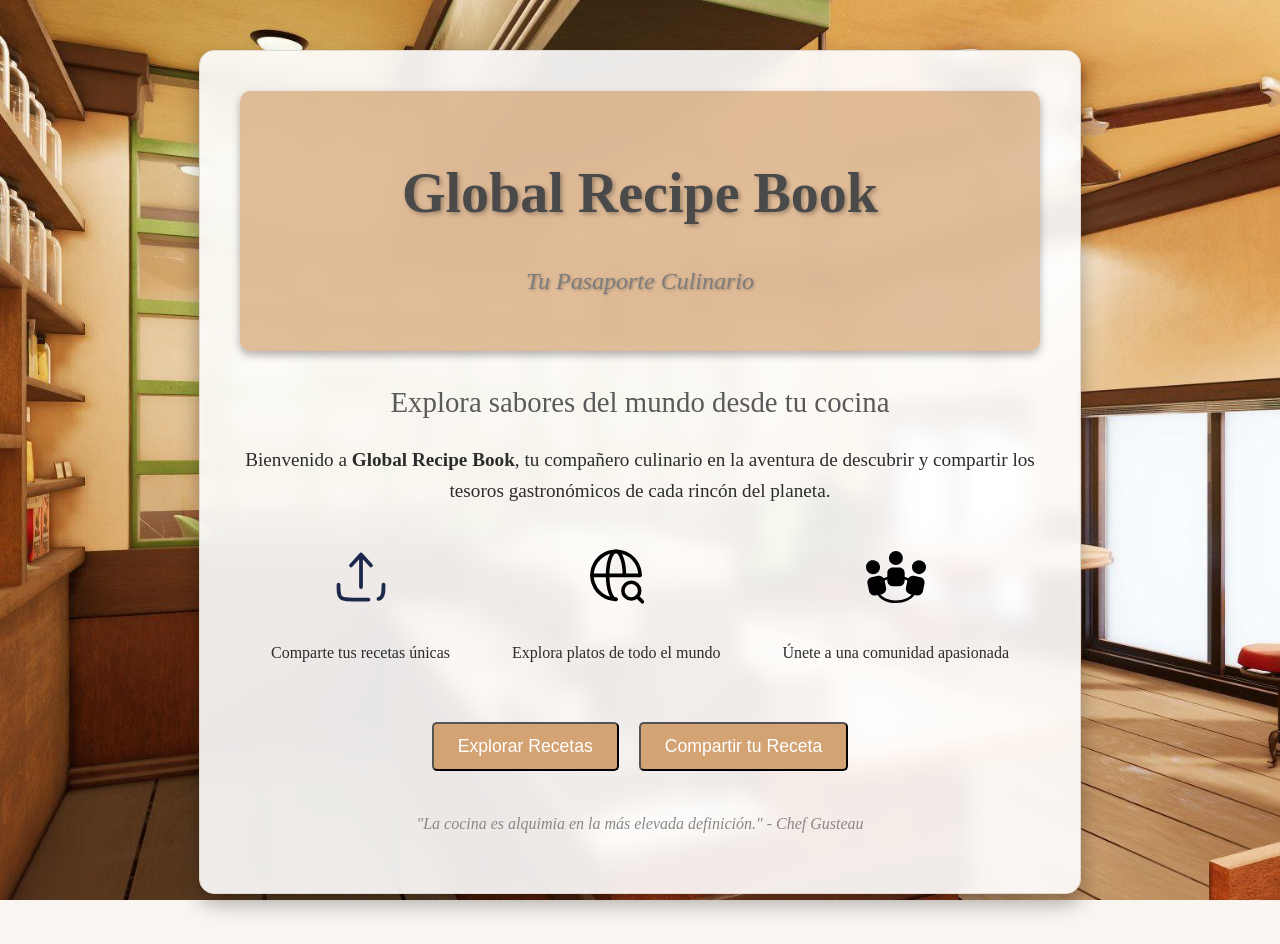
==== src/main/webapp/index.html @ 0975991b "Commit inicial del proyecto, ya incluye un esqueleto y avances del proyecto" ====
<!DOCTYPE html>
<html lang="es">
    <head>
        <meta charset="UTF-8">
        <meta name="viewport" content="width=device-width, initial-scale=1.0">
        <title>Global Recipe Book - Tu Pasaporte Culinario</title>
        <link rel="stylesheet" href="css/index.css">
        <script src="js/index.js"></script>
    </head>
    <body>
        <div class="book-cover">
            <header>
                <h1 class="book-title">Global Recipe Book</h1>
                <p class="book-subtitle">Tu Pasaporte Culinario</p>
            </header>

            <main>
                <section class="intro">
                    <p class="tagline">Explora sabores del mundo desde tu
                        cocina</p>
                    <p class="description">Bienvenido a <strong>Global Recipe
                            Book</strong>, tu compañero culinario en la aventura
                        de descubrir y compartir los tesoros gastronómicos de
                        cada rincón del planeta.</p>
                </section>

                <section class="features">
                    <div class="feature">
                        <img src="resources/img/upload-icon.svg"
                            alt="Icono de subida" class="feature-icon">
                        <p>Comparte tus recetas únicas</p>
                    </div>
                    <div class="feature">
                        <img src="resources/img/search-icon.svg"
                            alt="Icono de exploración" class="feature-icon">
                        <p>Explora platos de todo el mundo</p>
                    </div>
                    <div class="feature">
                        <img src="resources/img/community-icon.svg"
                            alt="Icono de comunidad" class="feature-icon">
                        <p>Únete a una comunidad apasionada</p>
                    </div>
                </section>

                <section class="cta-section">
                    
                    <form action="ExplorarServlet" method="post">
                        <button type="submit" class="cta-button upload">Explorar Recetas</button>
                    </form>
                    <form action="IndexServlet" method="post">
                        <button type="submit" class="cta-button upload">Compartir tu Receta</button>
                    </form>
                </section>
            </main>

            <footer>
                <p class="quote">"La cocina es el paisaje puesto en la olla." -
                    Proverbio chino</p>
            </footer>
        <script>
            document.addEventListener("DOMContentLoaded", function() {
                const quotes = [
                    '"La cocina es el paisaje puesto en la olla." - Proverbio chino',
                    '"La cocina es el arte más grande de la paz." - Masaharu Morimoto',
                    '"El secreto de una buena cocina reside en el respeto hacia los ingredientes." - Alain Ducasse',
                    '"Cocinar es como amar, hay que hacerlo sin miedo o no intentarlo." - Harriet Van Horne',
                    '"La comida es nuestra conexión común, una experiencia universal." - James Beard',
                    '"La cocina es una forma de arte, y todo gran artista necesita inspiración." - Chef Gusteau',
                    '"La buena comida es el fundamento de la verdadera felicidad." - Auguste Escoffier',
                    '"Cocinar es una filosofía; no es una receta." - Marco Pierre White',
                    '"La cocina es alquimia en la más elevada definición." - Chef Gusteau',
                    '"La comida es la parte material de la alimentación, pero el vino es la parte espiritual de nuestro alimento." - Alejandro Dumas',
                    '"La cocina es el corazón del hogar." - Proverbio irlandés',
                    '"La comida es símbolo de amor cuando las palabras son inadecuadas." - Alan D. Wolfelt',
                    '"La cocina es una forma de decir te amo." - Anónimo',
                    '"La comida es la esencia de la vida." - Anónimo',
                    '"La cocina es el arte de transformar los ingredientes en amor." - Anónimo',
                    '"La comida es la medicina más poderosa y la forma más poderosa de amor." - Dr. Mark Hyman',
                    '"La cocina es una aventura, y la mejor forma de aprender es experimentando." - Julia Child',
                    '"La comida es la base de la verdadera felicidad." - Auguste Escoffier',
                    '"La cocina es una forma de arte, y todo gran artista necesita inspiración." - Chef Gusteau',
                    '"La comida es nuestra conexión común, una experiencia universal." - James Beard'
                ];

                const randomQuote = quotes[Math.floor(Math.random() * quotes.length)];
                document.querySelector("footer .quote").textContent = randomQuote;
            });
        </script>
        </div>
    </body>
</html>
---- src/main/webapp/css/index.css ----
body {
    font-family: 'Cormorant Garamond', serif;
    background-color: #f9f5f0;
    color: #2c2c2c;
    line-height: 1.6;
    background-image: url('../resources/img/elegant-background.jpg');
    background-size: cover;
    background-attachment: fixed;
}

header {
    background-color: rgba(212, 163, 115, 0.7);
    color: #fff;
    padding: 20px 0;
    border-radius: 10px;
    text-align: center;
    box-shadow: 0 4px 8px rgba(0, 0, 0, 0.3);
}

.book-cover {
    max-width: 800px;
    margin: 50px auto;
    padding: 40px;
    background-color: rgba(255, 255, 255, 0.9);
    border: 1px solid #e0d9d1;
    border-radius: 15px;
    box-shadow: 0 10px 20px rgba(0, 0, 0, 0.3);
    backdrop-filter: blur(10px);
}

.book-title {
    font-size: 3.5em;
    color: #4a4a4a;
    text-align: center;
    margin-bottom: 10px;
    text-shadow: 2px 2px 4px rgba(0, 0, 0, 0.3);
}

.book-subtitle {
    font-size: 1.5em;
    color: #7d7d7d;
    text-align: center;
    font-style: italic;
    margin-bottom: 30px;
    text-shadow: 1px 1px 3px rgba(0, 0, 0, 0.3);
}

.tagline {
    font-size: 1.8em;
    text-align: center;
    color: #5a5a5a;
    margin-bottom: 20px;
}

.description {
    text-align: center;
    font-size: 1.2em;
    margin-bottom: 40px;
}

.features {
    display: flex;
    justify-content: space-around;
    margin-bottom: 40px;
}

.feature {
    text-align: center;
}

.feature-icon {
    width: 60px;
    height: 60px;
    margin-bottom: 10px;
    transition: transform 0.3s ease;
}

.feature-icon:hover {
    transform: scale(1.1);
}

.cta-section {
    display: flex;
    justify-content: center;
    gap: 20px;
    margin-top: 40px;
}

.cta-button {
    padding: 12px 24px;
    font-size: 1.1em;
    text-decoration: none;
    color: #fff;
    background-color: #d4a373;
    border-radius: 5px;
    transition: background-color 0.3s ease, transform 0.3s ease;
}

.cta-button:hover {
    background-color: #c68b59;
    transform: translateY(-3px);
}

.quote {
    font-style: italic;
    text-align: center;
    color: #888;
    margin-top: 40px;
}
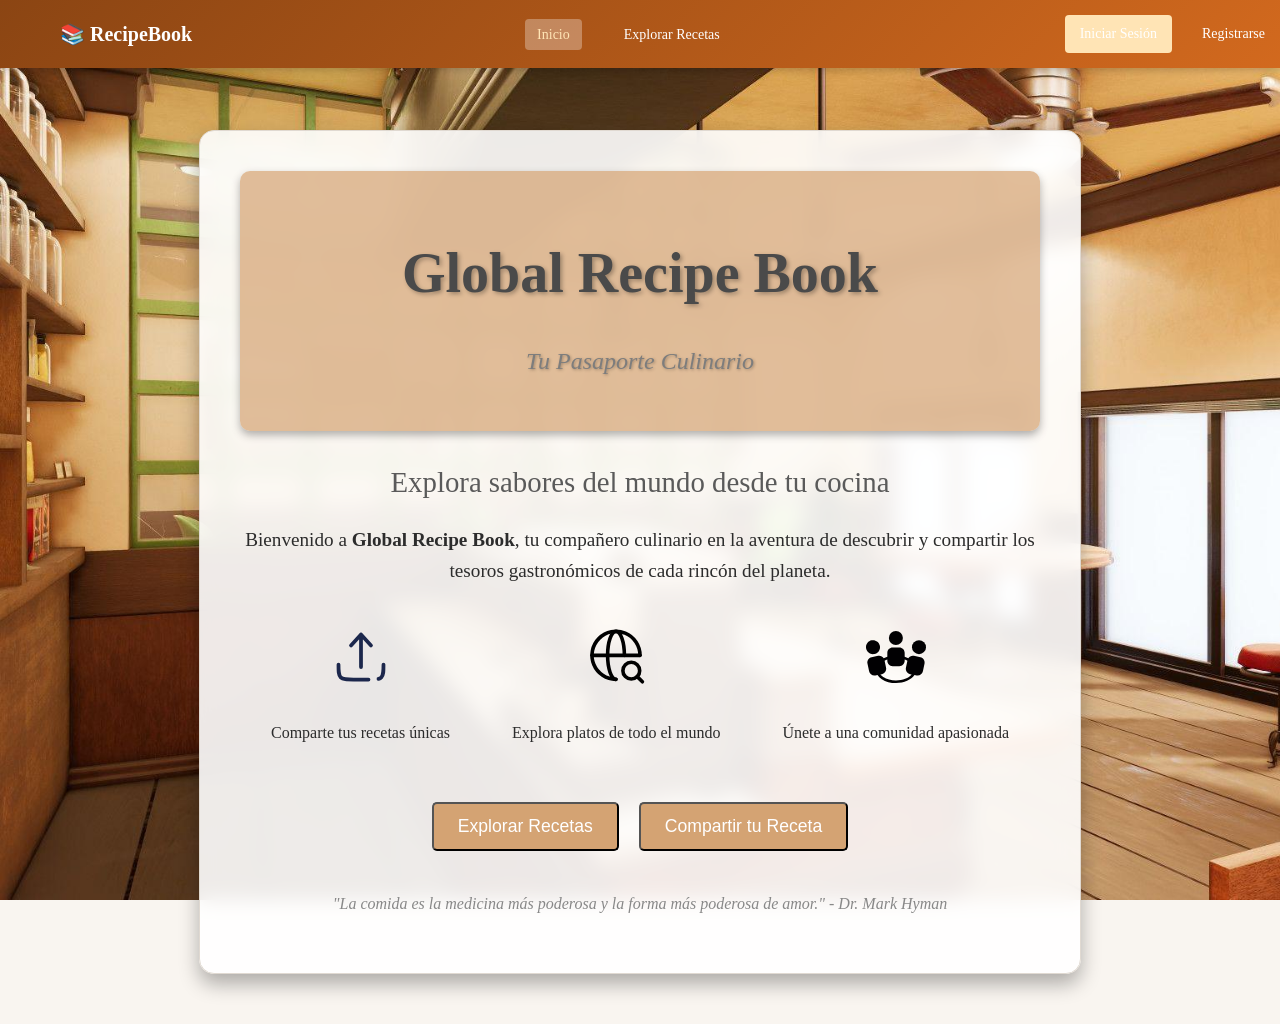
==== commit 8dd06262: "feat: Inclusión de un div para cada pagina de exploración que referencia los sitios principales para" ====
--- a/src/main/webapp/index.html
+++ b/src/main/webapp/index.html
@@ -4,10 +4,24 @@
         <meta charset="UTF-8">
         <meta name="viewport" content="width=device-width, initial-scale=1.0">
         <title>Global Recipe Book - Tu Pasaporte Culinario</title>
+        <link rel="stylesheet" href="css/navbar.css">
         <link rel="stylesheet" href="css/index.css">
         <script src="js/index.js"></script>
     </head>
     <body>
+        <nav class="navbar">
+            <div class="navbar-container">
+                <a href="index.html" class="navbar-brand">📚 RecipeBook</a>
+                <ul class="navbar-nav">
+                    <li><a href="index.html" class="active">Inicio</a></li>
+                    <li><a href="explorar.html">Explorar Recetas</a></li>
+                </ul>
+                <div class="navbar-user-section">
+                    <a href="login.jsp" class="btn-login">Iniciar Sesión</a>
+                    <a href="registro.jsp">Registrarse</a>
+                </div>
+            </div>
+        </nav>
         <div class="book-cover">
             <header>
                 <h1 class="book-title">Global Recipe Book</h1>
--- a/src/main/webapp/css/navbar.css
+++ b/src/main/webapp/css/navbar.css
@@ -0,0 +1,143 @@
+/* Navbar Styles */
+.navbar {
+    background: linear-gradient(135deg, #8B4513 0%, #D2691E 100%);
+    padding: 15px 30px;
+    box-shadow: 0 2px 8px rgba(0, 0, 0, 0.2);
+    position: fixed;
+    top: 0;
+    left: 0;
+    right: 0;
+    z-index: 1000;
+    width: 100%;
+    box-sizing: border-box;
+}
+
+.navbar-container {
+    max-width: 100%;
+    width: 100%;
+    margin: 0 auto;
+    padding: 0 30px;
+    display: flex;
+    justify-content: space-between;
+    align-items: center;
+    flex-wrap: wrap;
+    gap: 20px;
+}
+
+.navbar-brand {
+    font-size: 20px;
+    font-weight: bold;
+    color: #fff;
+    text-decoration: none;
+    display: flex;
+    align-items: center;
+    gap: 10px;
+}
+
+.navbar-brand:hover {
+    color: #FFE4B5;
+    transition: color 0.3s ease;
+}
+
+.navbar-nav {
+    display: flex;
+    list-style: none;
+    gap: 30px;
+    margin: 0;
+    padding: 0;
+    align-items: center;
+    flex-wrap: wrap;
+}
+
+.navbar-nav a {
+    color: #fff;
+    text-decoration: none;
+    font-size: 14px;
+    font-weight: 500;
+    padding: 8px 12px;
+    border-radius: 4px;
+    transition: all 0.3s ease;
+}
+
+.navbar-nav a:hover {
+    background-color: rgba(255, 255, 255, 0.2);
+    color: #FFE4B5;
+}
+
+.navbar-nav .active {
+    background-color: rgba(255, 255, 255, 0.3);
+    color: #FFE4B5;
+}
+
+.navbar-divider {
+    width: 1px;
+    height: 25px;
+    background-color: rgba(255, 255, 255, 0.3);
+}
+
+.navbar-user-section {
+    display: flex;
+    gap: 15px;
+    align-items: center;
+    flex-wrap: wrap;
+}
+
+.navbar-user-section a {
+    color: #fff;
+    text-decoration: none;
+    font-size: 14px;
+    font-weight: 500;
+    padding: 8px 15px;
+    border-radius: 4px;
+    transition: all 0.3s ease;
+}
+
+.navbar-user-section a:hover {
+    background-color: rgba(255, 255, 255, 0.2);
+    color: #FFE4B5;
+}
+
+.navbar-user-info {
+    color: #FFE4B5;
+    font-size: 13px;
+}
+
+.btn-login {
+    background-color: #FFE4B5;
+    color: #8B4513;
+}
+
+.btn-login:hover {
+    background-color: #FFDAB9;
+}
+
+.btn-logout {
+    background-color: #D32F2F;
+}
+
+.btn-logout:hover {
+    background-color: #B71C1C;
+}
+
+/* Mobile Responsive */
+@media (max-width: 768px) {
+    .navbar-container {
+        flex-direction: column;
+        gap: 10px;
+    }
+
+    .navbar-nav {
+        gap: 15px;
+        width: 100%;
+        justify-content: center;
+    }
+
+    .navbar-divider {
+        display: none;
+    }
+
+    .navbar-user-section {
+        width: 100%;
+        justify-content: center;
+    }
+}
--- a/src/main/webapp/css/index.css
+++ b/src/main/webapp/css/index.css
@@ -6,6 +6,9 @@
     background-image: url('../resources/img/elegant-background.jpg');
     background-size: cover;
     background-attachment: fixed;
+    margin: 0;
+    padding: 0;
+    padding-top: 80px;
 }
 
 header {
